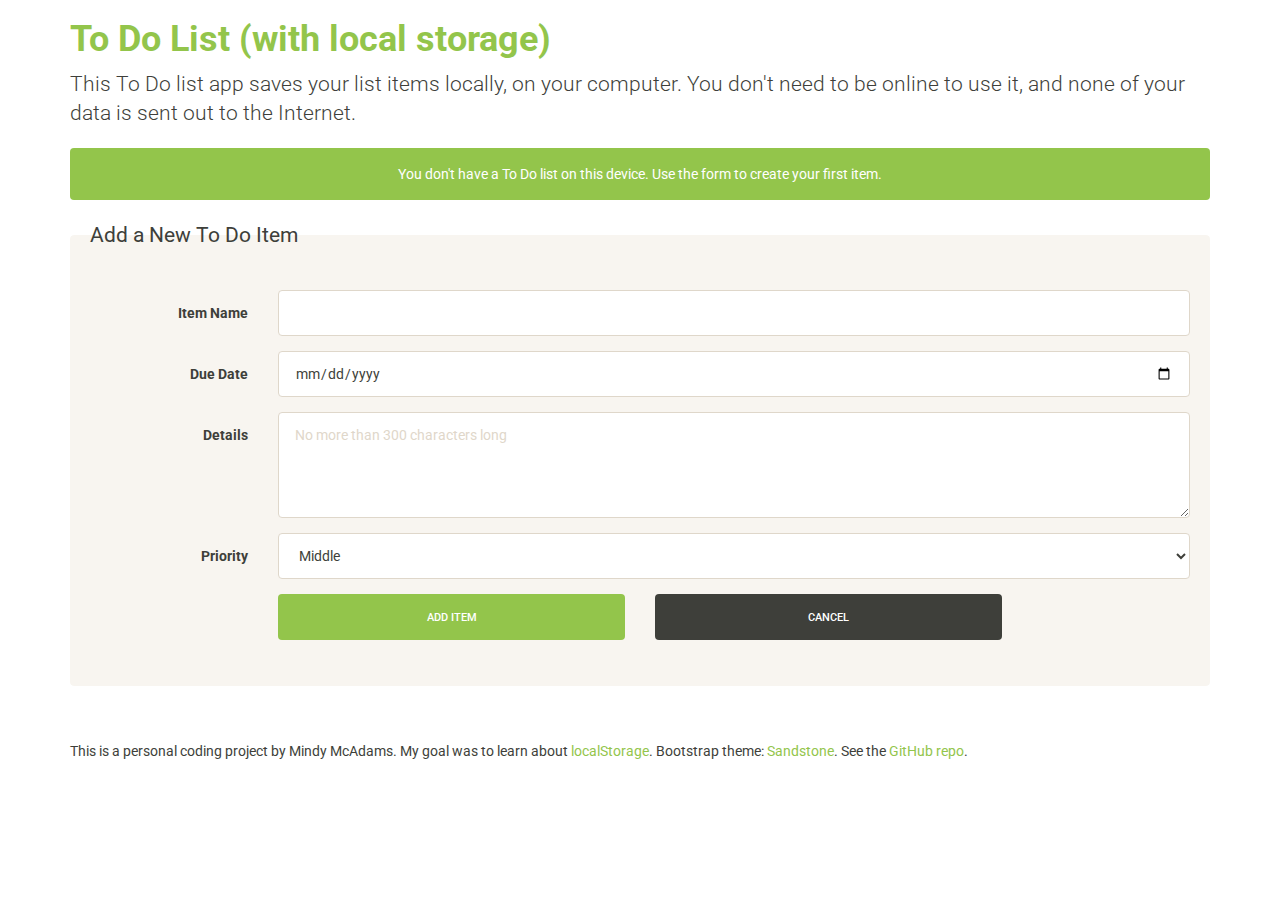
==== index.html @ 62ef0687 "Merge branch 'master' into gh-pages" ====
<!DOCTYPE html>
<html lang="en">
<head>
    <meta charset="utf-8">
    <meta http-equiv="X-UA-Compatible" content="IE=edge">
    <meta name="viewport" content="width=device-width, initial-scale=1">
    <title> To Do List with Local Storage </title>
    <link href="css/bootstrap.min.css" rel="stylesheet">
    <link href="css/mystyles.css" rel="stylesheet">
</head>
<body>

    <div class="container">
        <div class="row">
            <div class="col-xs-12">

                <h1 class="text-success">To Do List (with local storage)</h1>
                <p class="lead">This To Do list app saves your list items locally, on your computer. You don't need to be online to use it, and none of your data is sent out to the Internet.</p>

            </div> <!-- close col -->
        </div> <!-- close row -->

        <form id="newItemForm" class="form-horizontal">
            <p id="paraToHideForm"><a href="#" id="hideForm">View your To Do list</a></p>

        <fieldset class="well">
        <legend>Add a New To Do Item</legend>

            <div class="form-group">
                <label for="itemname" class="col-sm-2 control-label">Item Name</label>
                <div class="col-sm-10">
                <input type="text" name="itemname" id="itemname" class="form-control" maxlength="80" required>
                </div>
            </div>

            <div class="form-group">
                <label for="duedate" class="col-sm-2 control-label">Due Date</label>
                <div class="col-sm-10">
                <input type="date" name="duedate" id="duedate" class="form-control" required>
                </div>
            </div>

            <div class="form-group">
                <label for="descrip" class="col-sm-2 control-label">Details</label>
                <div class="col-sm-10">
                <textarea name="descrip" id="descrip" rows="4" maxlength="300" placeholder="No more than 300 characters long" class="form-control"></textarea>
                </div>
            </div>

            <div class="form-group">
            <label for="priority" class="col-sm-2 control-label">Priority</label>
                <div class="col-sm-10">
                <select class="form-control" name="priority" id="priority">
                <option value=1>Highest</option>
                <option value=2>High</option>
                <option value=3 selected>Middle</option>
                <option value=4>Low</option>
                <option value=5>Lowest</option>
                </select>
            </div>
            </div>

            <div class="form-group">
                <div class="col-sm-4 col-sm-offset-2 col-xs-12">
                    <input type="submit" class="btn btn-success form-control" value="Add Item">
                </div>
                <div class="col-sm-4 col-xs-12">
                    <input type="reset" class="btn btn-default form-control" value="Cancel">
                </div>
            </div>

        </fieldset>
        </form>
        <!-- this will be hidden at times -->
        <div class="row" id="toDoDataRow">
            <div class="col-xs-12">
                <h2>My To Do Items</h2>
                <p><a href="#" id="showForm">Enter a new To Do item</a> &mdash; open form</p>

                <!-- To Do items go here -->
                <div id="toDoData" class="clearfix"></div>
            </div>
        </div>
        <div class="row">
            <div class="col-xs-12">
                <p class="credits">This is a personal coding project by Mindy McAdams. My goal was to learn about <a href="https://developer.mozilla.org/en-US/docs/Web/API/Web_Storage_API" target="_blank">localStorage</a>. Bootstrap theme: <a href="https://bootswatch.com/sandstone/" target="_blank">Sandstone</a>. See the <a href="https://github.com/macloo/to-do-list-localstorage" target="_blank">GitHub repo</a>.</p>
            </div>
        </div>
    </div> <!-- close container -->

    <script src="https://ajax.googleapis.com/ajax/libs/jquery/1.12.4/jquery.min.js"> </script>
    <script src="js/bootstrap.min.js"></script>
    <script src="js/main.js"></script>
</body>
</html>
---- css/mystyles.css ----
/* using Sandstone Bootstrap theme */

h1 {
    font-weight: bold;
}
.btn {
    margin-bottom: 1em;
    padding-bottom: 1em;
}
.credits {
    padding: 2.5em 0;
}
.floater {
    float: right;
    margin: 0;
}
.clearfix {
    clear: both;
}
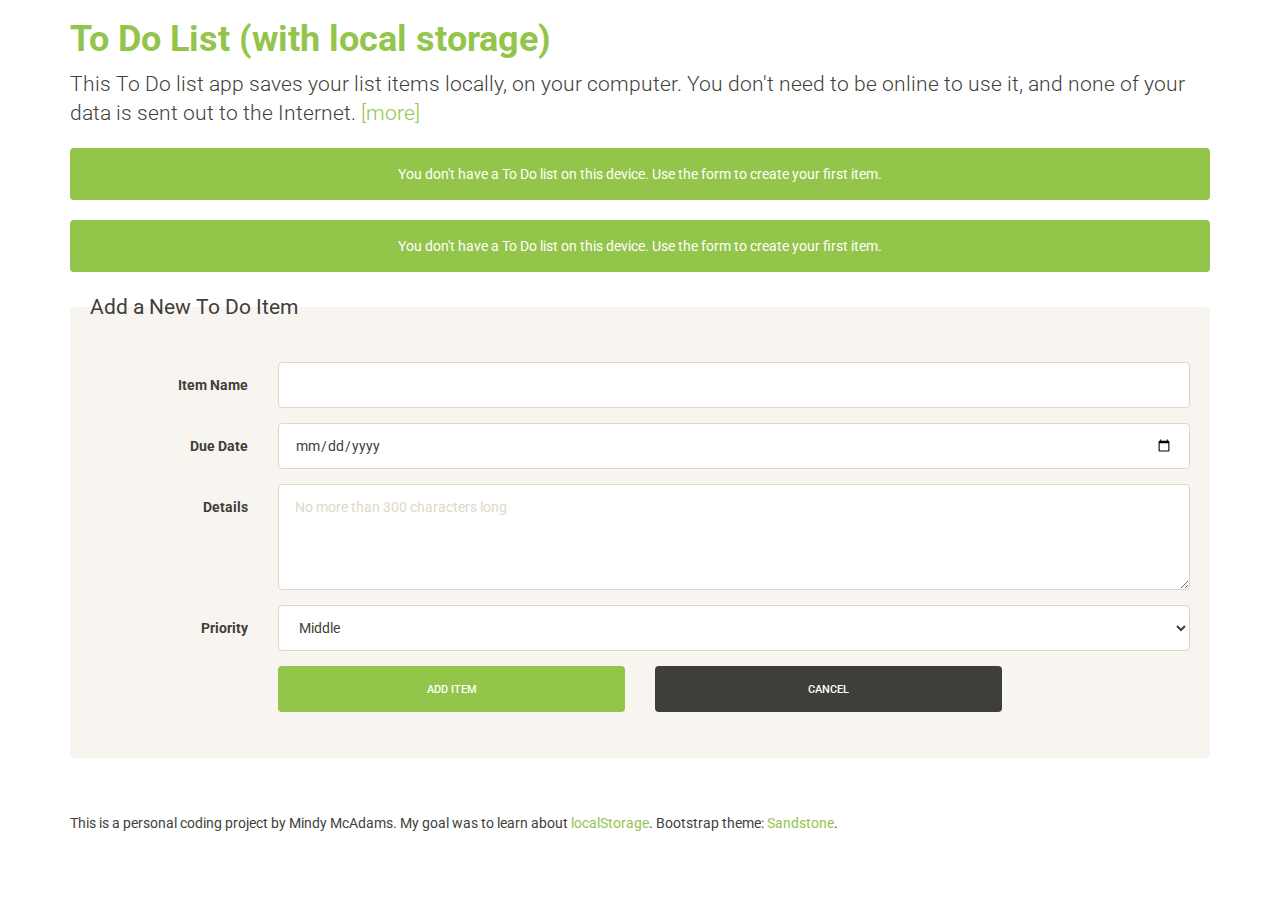
==== commit 198373af: "add hide-able 2nd graf w/ jQuery" ====
--- a/index.html
+++ b/index.html
@@ -15,7 +15,9 @@
             <div class="col-xs-12">
 
                 <h1 class="text-success">To Do List (with local storage)</h1>
-                <p class="lead">This To Do list app saves your list items locally, on your computer. You don't need to be online to use it, and none of your data is sent out to the Internet.</p>
+                <p class="lead">This To Do list app saves your list items locally, on your computer. You don't need to be online to use it, and none of your data is sent out to the Internet. <span id="showMore"><a href="#">[more]</a></span></p>
+
+                <p class="lead" id="moreText">Because of the way localStorage works, you will not be able to see this To Do list on another device, or even in another browser on the same device. If that suits your needs, you can rely on this small app to manage your personal To Do items. To learn more about localStorage, see <a href="https://www.w3.org/TR/webstorage/#the-localstorage-attribute" target="_blank">this</a> or <a href="https://developer.mozilla.org/en-US/docs/Web/API/Storage/LocalStorage" target="_blank">this</a>. <span id="showLess"><a href="#">[less]</a></span></p>
 
             </div> <!-- close col -->
         </div> <!-- close row -->
@@ -83,12 +85,12 @@
         </div>
         <div class="row">
             <div class="col-xs-12">
-                <p class="credits">This is a personal coding project by Mindy McAdams. My goal was to learn about <a href="https://developer.mozilla.org/en-US/docs/Web/API/Web_Storage_API" target="_blank">localStorage</a>. Bootstrap theme: <a href="https://bootswatch.com/sandstone/" target="_blank">Sandstone</a>. See the <a href="https://github.com/macloo/to-do-list-localstorage" target="_blank">GitHub repo</a>.</p>
+                <p class="credits">This is a personal coding project by Mindy McAdams. My goal was to learn about <a href="https://developer.mozilla.org/en-US/docs/Web/API/Web_Storage_API" target="_blank">localStorage</a>. Bootstrap theme: <a href="https://bootswatch.com/sandstone/" target="_blank">Sandstone</a>.</p>
             </div>
         </div>
     </div> <!-- close container -->
 
-    <script src="https://ajax.googleapis.com/ajax/libs/jquery/1.12.4/jquery.min.js"> </script>
+    <script src="js/jquery.min.js"></script>
     <script src="js/bootstrap.min.js"></script>
     <script src="js/main.js"></script>
 </body>
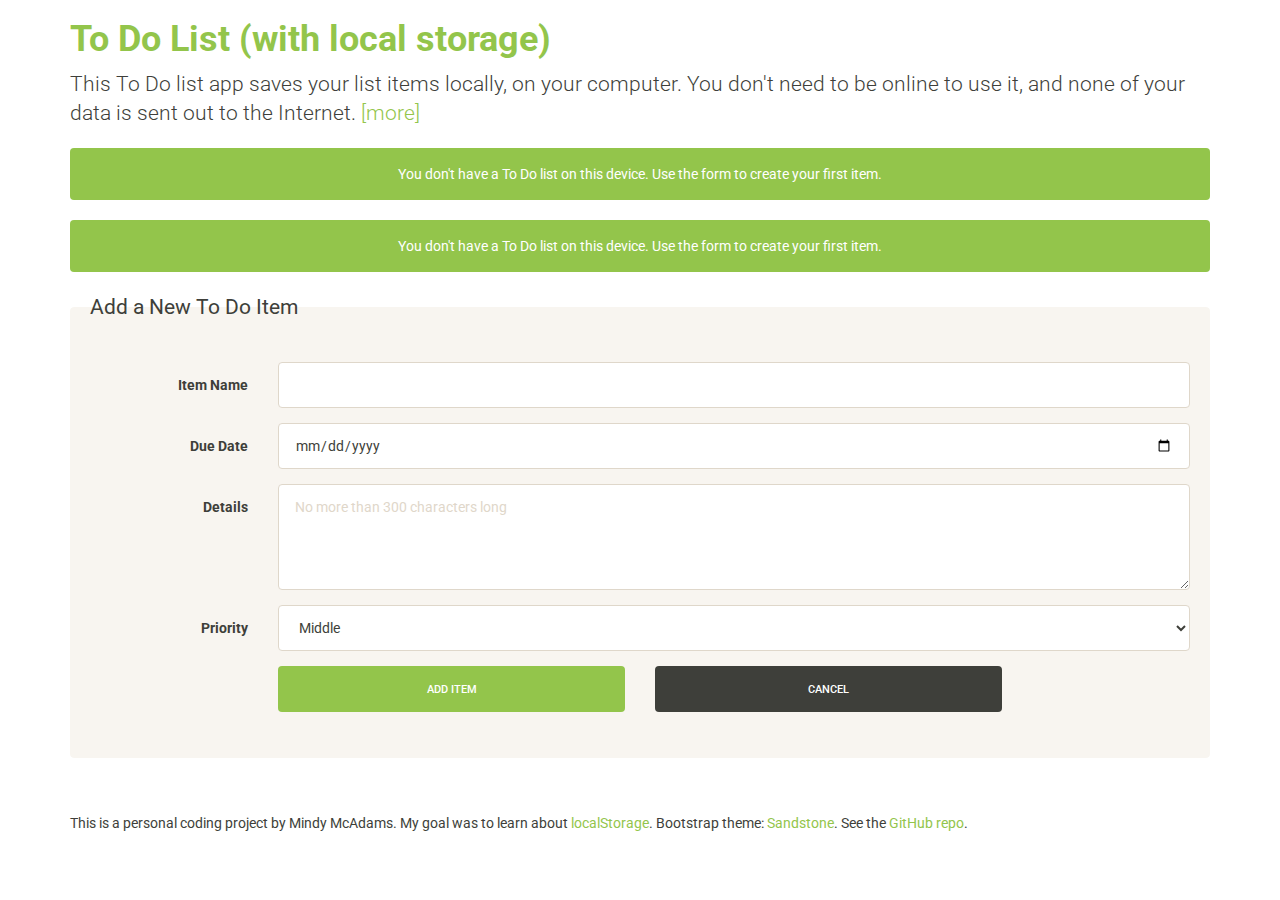
==== commit 287da2f3: "Merge branch 'master' into gh-pages" ====
--- a/index.html
+++ b/index.html
@@ -79,13 +79,28 @@
                 <h2>My To Do Items</h2>
                 <p><a href="#" id="showForm">Enter a new To Do item</a> &mdash; open form</p>
 
+                <!-- buttons above list -->
+                <div class='floater'>
+                    <button class='btn btn-success removeAll'>Remove Checked Items</button>
+                </div>
+                <div class='floater'>
+                    <button class='btn btn-primary' id='sortPri'>Sort by Priority</button>
+                </div>
+                <div class='floater'>
+                    <button class='btn btn-info' id='sortDate'>Sort by Due Date</button>
+                </div>
+
                 <!-- To Do items go here -->
                 <div id="toDoData" class="clearfix"></div>
+                <!-- final button -->
+                <div class='floater'>
+                    <button class='btn btn-success removeAll'>Remove Checked Items</button>
+                </div>
             </div>
         </div>
         <div class="row">
             <div class="col-xs-12">
-                <p class="credits">This is a personal coding project by Mindy McAdams. My goal was to learn about <a href="https://developer.mozilla.org/en-US/docs/Web/API/Web_Storage_API" target="_blank">localStorage</a>. Bootstrap theme: <a href="https://bootswatch.com/sandstone/" target="_blank">Sandstone</a>.</p>
+                <p class="credits">This is a personal coding project by Mindy McAdams. My goal was to learn about <a href="https://developer.mozilla.org/en-US/docs/Web/API/Web_Storage_API" target="_blank">localStorage</a>. Bootstrap theme: <a href="https://bootswatch.com/sandstone/" target="_blank">Sandstone</a>. See the <a href="https://github.com/macloo/to-do-list-localstorage" target="_blank">GitHub repo</a>.</p>
             </div>
         </div>
     </div> <!-- close container -->
--- a/css/mystyles.css
+++ b/css/mystyles.css
@@ -13,6 +13,7 @@
 .floater {
     float: right;
     margin: 0;
+    margin-left: 0.7em;
 }
 .clearfix {
     clear: both;
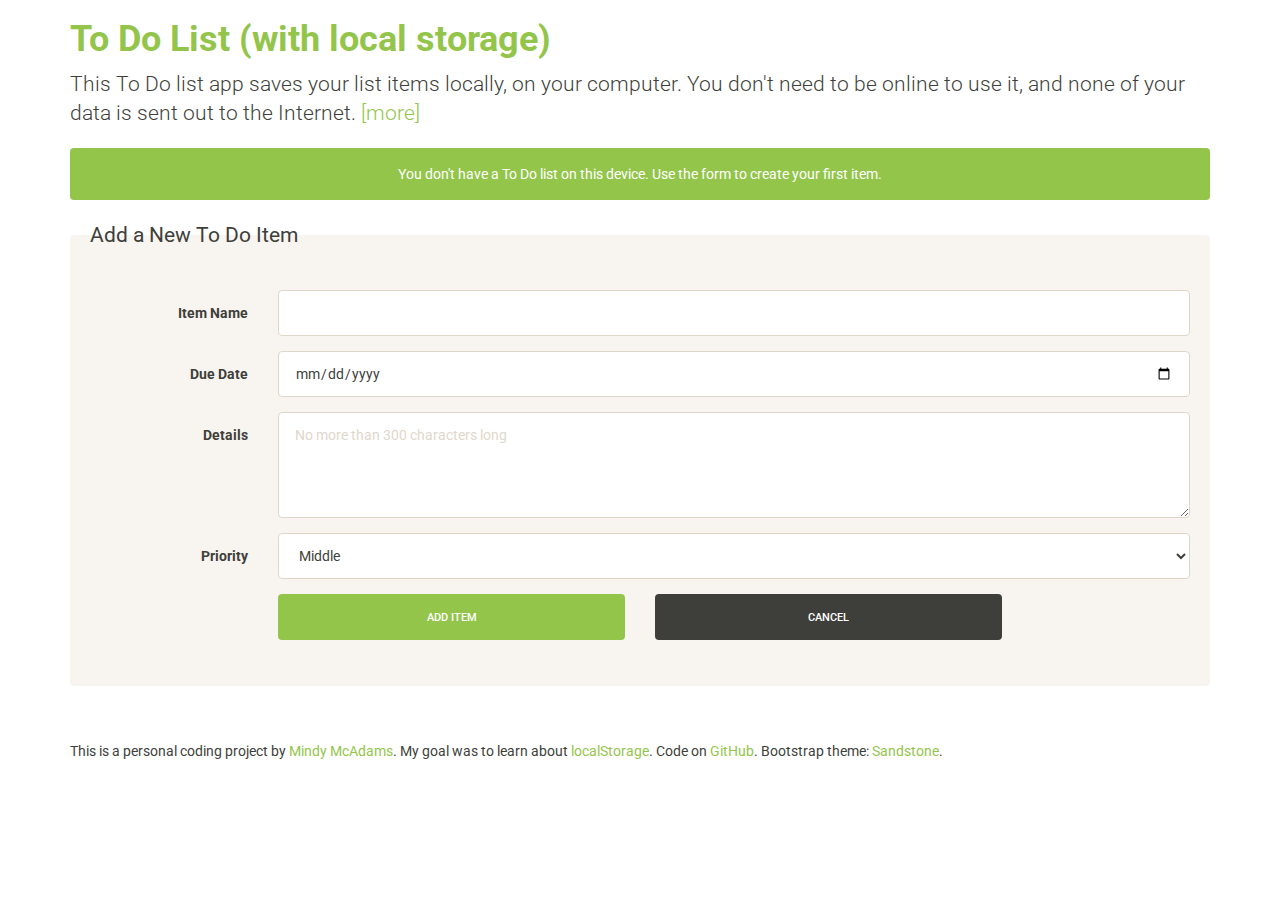
==== commit 647f6fe1: "fix links in footer" ====
--- a/index.html
+++ b/index.html
@@ -100,7 +100,7 @@
         </div>
         <div class="row">
             <div class="col-xs-12">
-                <p class="credits">This is a personal coding project by Mindy McAdams. My goal was to learn about <a href="https://developer.mozilla.org/en-US/docs/Web/API/Web_Storage_API" target="_blank">localStorage</a>. Bootstrap theme: <a href="https://bootswatch.com/sandstone/" target="_blank">Sandstone</a>. See the <a href="https://github.com/macloo/to-do-list-localstorage" target="_blank">GitHub repo</a>.</p>
+                <p class="credits">This is a personal coding project by <a href="https://mindymcadams.com/" target="_blank">Mindy McAdams</a>. My goal was to learn about <a href="https://developer.mozilla.org/en-US/docs/Web/API/Web_Storage_API" target="_blank">localStorage</a>. Code on <a href="https://github.com/macloo/to-do-list-localstorage" target="_blank">GitHub</a>. Bootstrap theme: <a href="https://bootswatch.com/sandstone/" target="_blank">Sandstone</a>.</p>
             </div>
         </div>
     </div> <!-- close container -->
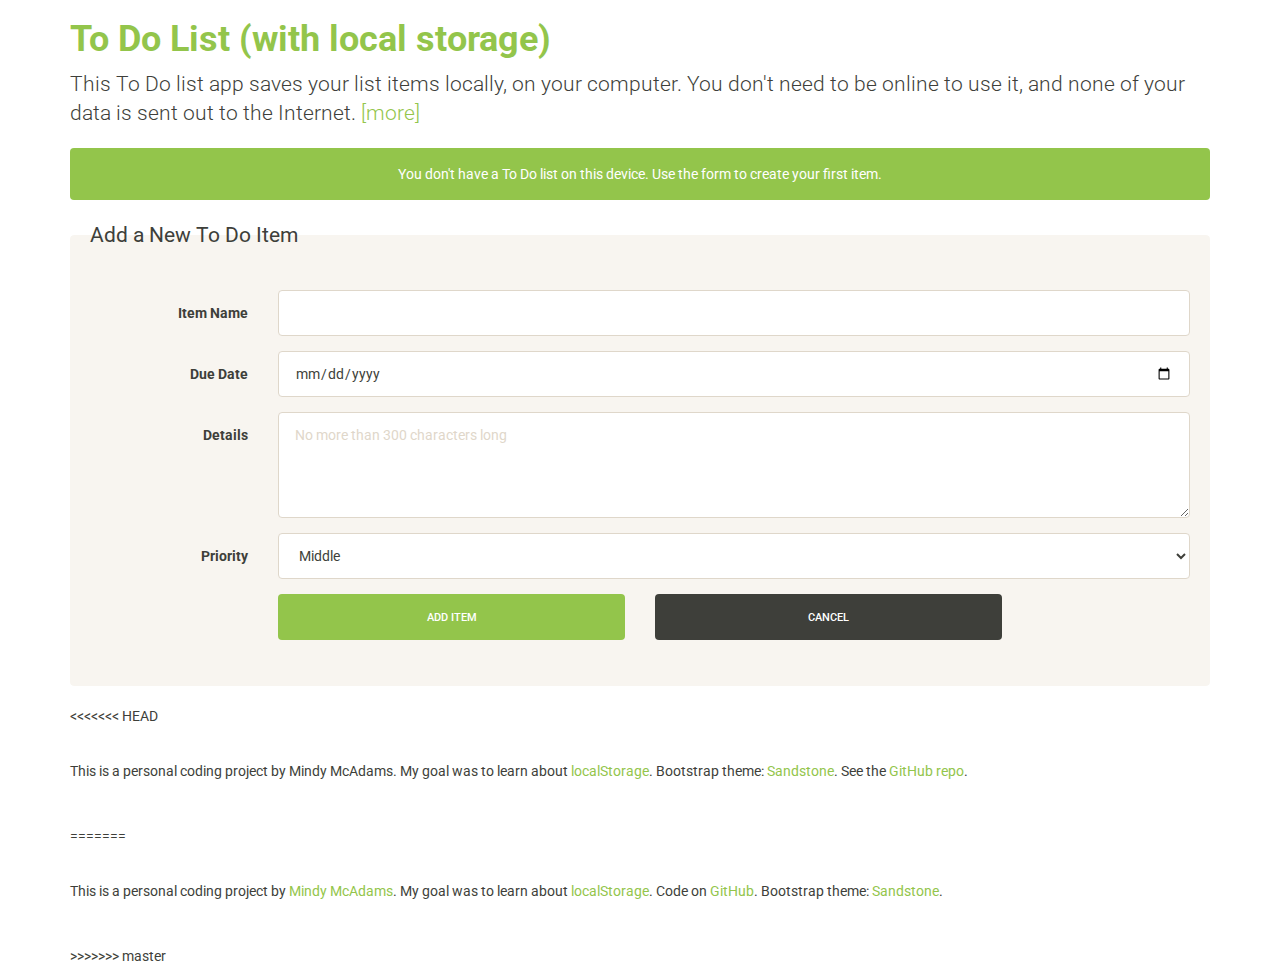
==== commit 470901a3: "Merge branch 'master' into gh-pages" ====
--- a/index.html
+++ b/index.html
@@ -100,7 +100,11 @@
         </div>
         <div class="row">
             <div class="col-xs-12">
+<<<<<<< HEAD
+                <p class="credits">This is a personal coding project by Mindy McAdams. My goal was to learn about <a href="https://developer.mozilla.org/en-US/docs/Web/API/Web_Storage_API" target="_blank">localStorage</a>. Bootstrap theme: <a href="https://bootswatch.com/sandstone/" target="_blank">Sandstone</a>. See the <a href="https://github.com/macloo/to-do-list-localstorage" target="_blank">GitHub repo</a>.</p>
+=======
                 <p class="credits">This is a personal coding project by <a href="https://mindymcadams.com/" target="_blank">Mindy McAdams</a>. My goal was to learn about <a href="https://developer.mozilla.org/en-US/docs/Web/API/Web_Storage_API" target="_blank">localStorage</a>. Code on <a href="https://github.com/macloo/to-do-list-localstorage" target="_blank">GitHub</a>. Bootstrap theme: <a href="https://bootswatch.com/sandstone/" target="_blank">Sandstone</a>.</p>
+>>>>>>> master
             </div>
         </div>
     </div> <!-- close container -->
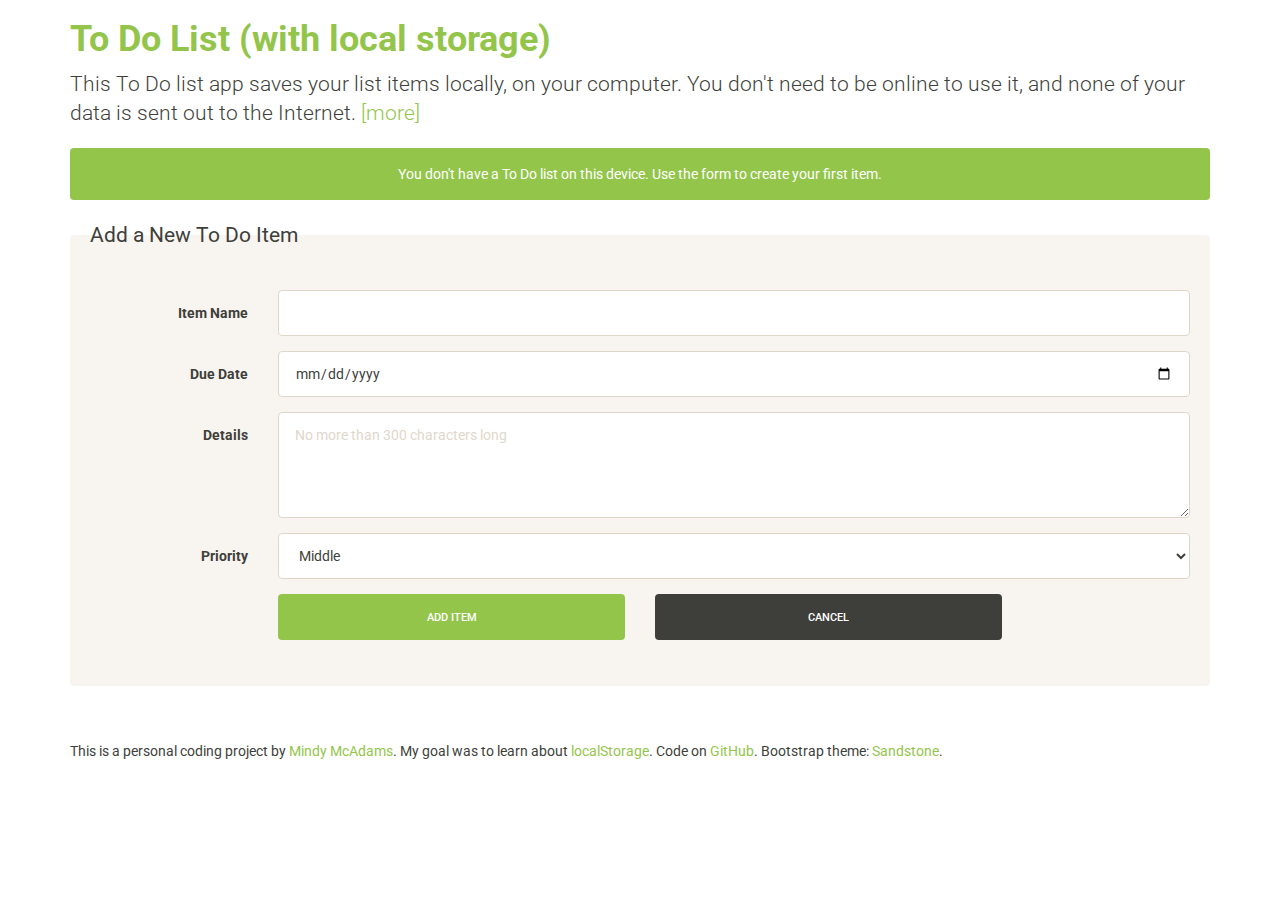
==== commit 5c03df87: "fix merge error" ====
--- a/index.html
+++ b/index.html
@@ -100,11 +100,9 @@
         </div>
         <div class="row">
             <div class="col-xs-12">
-<<<<<<< HEAD
-                <p class="credits">This is a personal coding project by Mindy McAdams. My goal was to learn about <a href="https://developer.mozilla.org/en-US/docs/Web/API/Web_Storage_API" target="_blank">localStorage</a>. Bootstrap theme: <a href="https://bootswatch.com/sandstone/" target="_blank">Sandstone</a>. See the <a href="https://github.com/macloo/to-do-list-localstorage" target="_blank">GitHub repo</a>.</p>
-=======
+
                 <p class="credits">This is a personal coding project by <a href="https://mindymcadams.com/" target="_blank">Mindy McAdams</a>. My goal was to learn about <a href="https://developer.mozilla.org/en-US/docs/Web/API/Web_Storage_API" target="_blank">localStorage</a>. Code on <a href="https://github.com/macloo/to-do-list-localstorage" target="_blank">GitHub</a>. Bootstrap theme: <a href="https://bootswatch.com/sandstone/" target="_blank">Sandstone</a>.</p>
->>>>>>> master
+
             </div>
         </div>
     </div> <!-- close container -->
